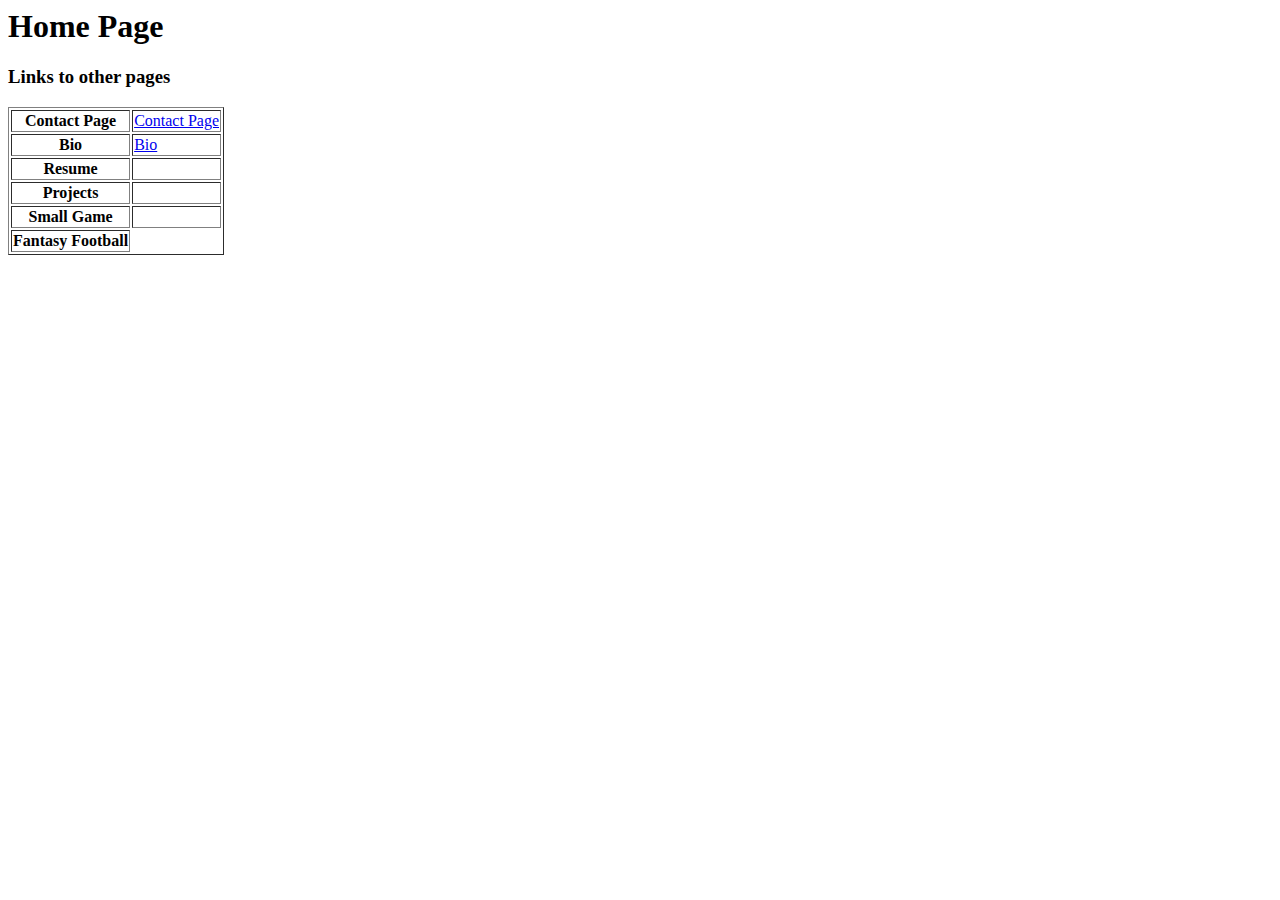
==== HomePage.html @ f4cc2ae1 "added in pages" ====
<html>
    <head>
        <title>Professional Portfolio<br>By Lucas Pinto</title>
    </head>
<body>
    <h1>Home Page</h1>
    <h3>Links to other pages</h3>
    <table border="1">
        <tr>
            <th>Contact Page</th>
            <td><a href="contact.html">Contact Page</a></td>
        </tr>
        <tr>
            <th>Bio</th>
            <td><a href="About Me.html">Bio</a></td>
        </tr>
        <tr>
            <th>Resume</th>
            <td><a href="resumr.html"></a></td>
        </tr>
        <tr>
            <th>Projects</th>
            <td><a href="projects.html"></a></td>
        </tr>
        <tr>
            <th>Small Game</th>
            <td></td>
        </tr>
        <tr>
            <th>Fantasy Football</th>
        </tr>
    </table> 
</body>






</html>
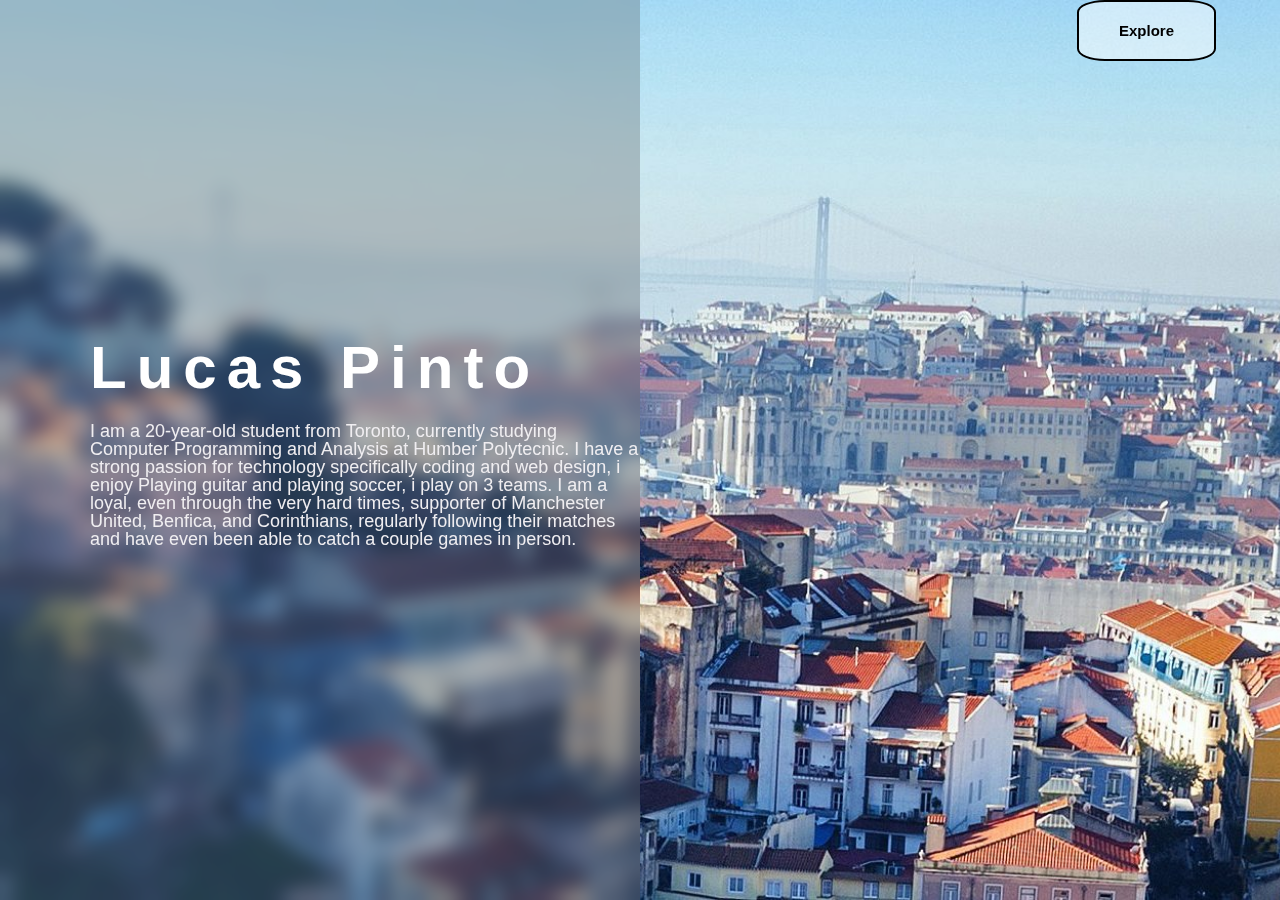
==== commit 45f8a2d0: "Added eveything" ====
--- a/HomePage.html
+++ b/HomePage.html
@@ -1,40 +1,43 @@
-<html>
-    <head>
-        <title>Professional Portfolio<br>By Lucas Pinto</title>
-    </head>
+<!DOCTYPE html>
+<html lang="en">
+<head>
+    <meta name="viewport" content="width=device-width, initial-scale=1.0">
+    <link rel="stylesheet" href="HomeStyle.css">
+    <title>HomePage</title>
+
+</head>
 <body>
-    <h1>Home Page</h1>
-    <h3>Links to other pages</h3>
-    <table border="1">
-        <tr>
-            <th>Contact Page</th>
-            <td><a href="contact.html">Contact Page</a></td>
-        </tr>
-        <tr>
-            <th>Bio</th>
-            <td><a href="About Me.html">Bio</a></td>
-        </tr>
-        <tr>
-            <th>Resume</th>
-            <td><a href="resumr.html"></a></td>
-        </tr>
-        <tr>
-            <th>Projects</th>
-            <td><a href="projects.html"></a></td>
-        </tr>
-        <tr>
-            <th>Small Game</th>
-            <td></td>
-        </tr>
-        <tr>
-            <th>Fantasy Football</th>
-        </tr>
-    </table> 
+    <div id="hero">
+        <div class="navbar">
+            <img class="logo">
+            <div class="user">
+                <button type="button">Explore</button>
+            </div>
+        </div>
+        <div class="container">
+            <div class="info">
+                <h1>Lucas Pinto</h1>
+                <p>I am a 20-year-old student from Toronto, currently studying Computer Programming and Analysis at Humber Polytecnic. 
+                    I have a strong passion for technology specifically coding and web design, i enjoy Playing guitar and playing soccer, i play on 3 teams. 
+                    I am a loyal, even through the very hard times, supporter of Manchester United, Benfica, and Corinthians, regularly following their matches and have even been able to catch a couple games in person. 
+                </p>
+            </div>
+        </div>
+    </div>
+
+    <div id="sidePanel">
+        <h2>
+            <button class="back-btn">&#8592;</button> Explore Menu
+        </h2>
+        <ul>
+            <li><a href="ContactPage.html">Contact</a></li>
+            <li><a href="DraftInfo.html">Draft Project</a></li>
+            <li><a href="RInfo.html">Recipe app</a></li>
+            <li><a href="TDInfo.html">To-do list app</a></li>
+            <li><a href="Footbalers.html">Favorite Football PLayers</a></li>
+        </ul>
+    </div>
+
+    <script src="HomeScript.js"></script>
 </body>
-
-
-
-
-
-
-</html>+</html>
--- a/HomeStyle.css
+++ b/HomeStyle.css
@@ -0,0 +1,158 @@
+* {
+    margin: 0;
+    padding: 0;
+    font-family: sans-serif;
+    
+}
+body {
+    background-image: url('images/Lisbon.jpg');
+    background-size: cover;
+    background-position: center;
+    background-repeat: no-repeat;
+  }
+
+#hero {
+    position: relative;
+    z-index: 1;
+    width: 100vw;
+    height: 100vh;
+    display: block;
+    overflow: hidden; /* To make sure the video doesn't overflow the container */
+}
+
+.video-background {
+    position: absolute;
+    top: 0;
+    left: 0;
+    width: 100%;
+    height: 100%;
+    object-fit: cover; /* Ensures the video covers the container */
+    z-index: -1; /* Makes sure other content is above the video */
+}
+
+.navbar{
+    width: 90%;
+    margin: auto;
+    display: flex;
+    align-items: center;
+    justify-content: space-between;
+    position: relative;
+    z-index: 10;
+}
+.navbar .logo{
+    width: 60px;
+    margin: 30px 0;
+    cursor: pointer;
+}
+.user{
+    display: flex;
+    align-items: center;
+}
+
+button{
+    padding: 20px 40px;
+    background-color: rgba(255, 255, 255, 0.5);
+    outline: none;
+    border: 2px #000000 solid;
+    border-radius: 20%;
+    color: #000000;
+    font-size: 15px;
+    font-weight: bold;
+    cursor: pointer;
+}
+.container{
+    width: 50%;
+    height: 100vh;
+    background: rgba(86,86,86,0.3);
+    backdrop-filter: blur(10px);
+    position: absolute;
+    left: 0;
+    top: 0;
+}
+.info{
+    width: 550px;
+    color: #fff;
+    position: absolute;
+    right: 0;
+    top: 50%;
+    transform: translateY(-50%);
+}
+.info h1{
+    font-size: 60px;
+    letter-spacing: 10px;
+}
+.info p{
+    color: #f0eef1;
+    font-size: 18px;
+    margin: 20px 0;
+    line-height: 18px;
+}
+
+.info input{
+    width: 50%;
+    padding: 8px 10px;
+    outline: none;
+    border: 2px solid #fff;
+    border-radius: 20px;
+    background: transparent;
+    color: #fff;
+    font-size: 12px;
+}
+::placeholder{
+    color: #fff;
+}
+#sidePanel {
+    position: fixed;
+    right: -500px;
+    top: 0;
+    width: 300px;
+    height: 100%;
+    background-color: #333;
+    color: white;
+    padding: 20px;
+    transition: right 0.3s ease;
+    box-shadow: -5px 0 10px rgba(0, 0, 0, 0.5);
+    z-index: 1000;
+}
+
+#sidePanel.active {
+    right: 0;
+}
+
+#sidePanel ul {
+    text-align: center;
+    list-style-type: none;
+    padding: 0;
+}
+
+#sidePanel ul li a {
+    color: white;
+    text-decoration: none;
+    display: block;
+    padding: 10px 0;
+}
+
+#sidePanel ul li a:hover {
+    background-color: #575757;
+}
+#sidePanel h2 {
+    display: flex;
+    align-items: center;  /* Vertically align the back button and text */
+    font-size: 24px;
+    margin-bottom: 20px;
+    padding-left: 10px;  /* Optional: adds space on the left of the title */
+}
+
+#sidePanel .back-btn {
+    font-size: 24px;
+    background: none;
+    border: none;
+    color: #333;
+    cursor: pointer;
+    margin-right: 10px; /* Add space between the arrow and the text */
+    transition: color 0.3s;
+}
+
+#sidePanel .back-btn:hover {
+    color: #555;
+}